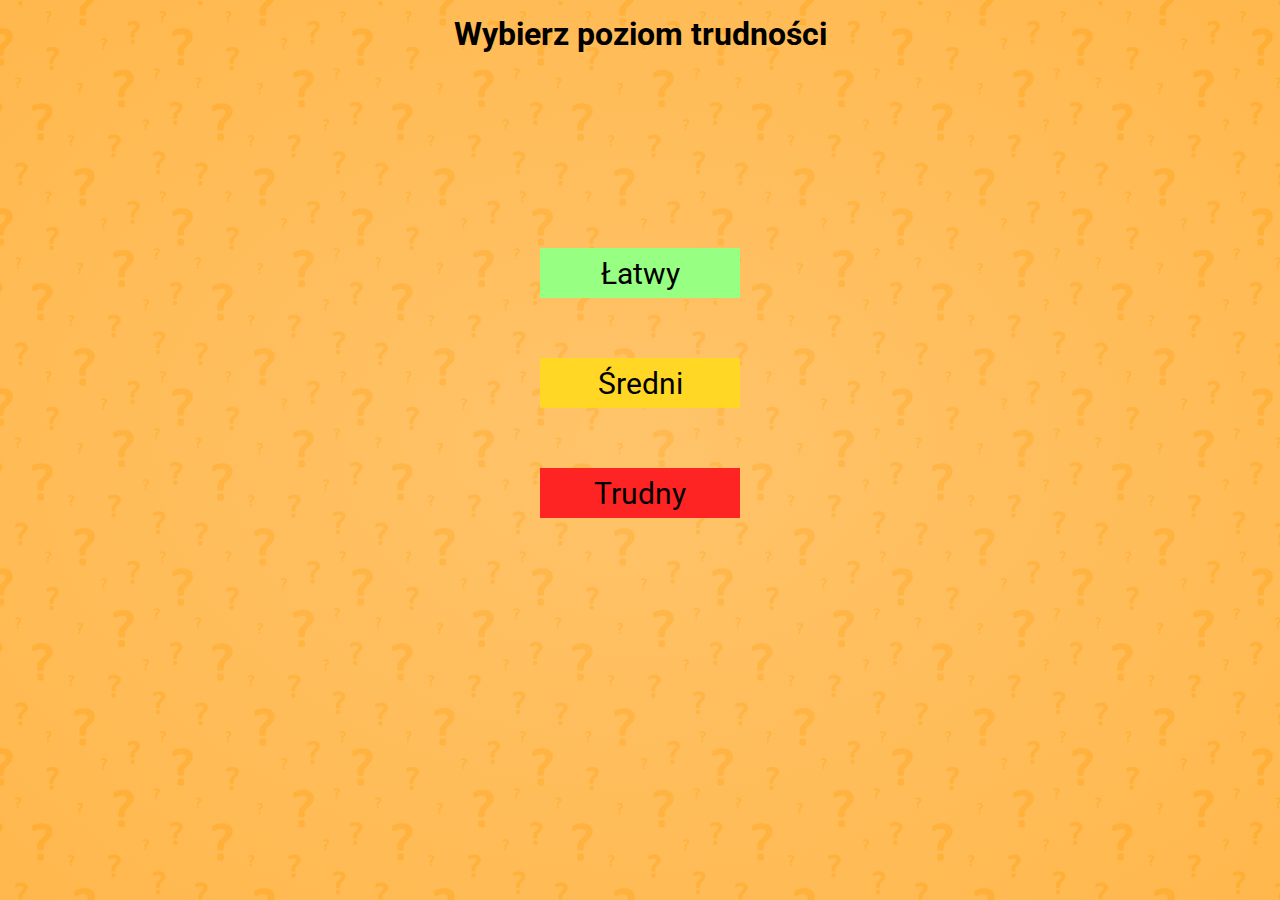
==== difficulty.html @ 76fa10ed "Changed Background and Settings" ====
<html lang="pl">

<head>
	<meta charset="UTF-8" />
	<meta name="viewport" content="width=device-width, initial-scale=1.0" />
	<meta http-equiv="X-UA-Compatible" content="ie=edge" />
	<link rel="stylesheet" href="difficulty.css" />
	<title>Kim jest sieciowiec?</title>
	<link rel="preconnect" href="https://fonts.googleapis.com" />
	<link rel="preconnect" href="https://fonts.gstatic.com" crossorigin />
	<link href="https://fonts.googleapis.com/css2?family=Roboto&display=swap" rel="stylesheet" />
	<link href="https://fonts.googleapis.com/css2?family=Road+Rage&display=swap" rel="stylesheet">	
</head>

<body>
	<header>
		<h1>Wybierz poziom trudności</h1>
	</header>

	<main>
		<div>
			<div class="diff" id="easy">
				<a href="game.html">Łatwy</a>
			</div>


			<div class="diff" id="medium">
				<a href="game.html">Średni</a>
			</div>
	
			<div class="diff" id="hard">
				<a href="game.html">Trudny</a>
			</div>
		</div>
	</main>


</body>

</html>
---- difficulty.css ----
* {
	margin: 0px;
	padding: 0px;
}



body {
	background-color: #ffb950;
	background-image: url(img/question.jpg);
	background-blend-mode: screen;
	font-family: "Roboto", sans-serif;
}

body::before
{
	left: 0;
	top: 0;
	content: "";
	width: 100vw;
	height: 100vh;
	background-image: radial-gradient(#ffb950, #ffab2d);
	opacity: 85%;
	position: absolute;
	z-index: -1;
}

h1{
	margin-top: 15px;
	text-align: center;
}

a{
	text-decoration: none;
	color: black;
	width: 100%;
	height: 100%;
	display: flex;
	justify-content: center;
	align-items: center;
}

main
{
	display: flex;
	justify-content: center;
	align-items: center;
	width: 100%;
	height: 80vh;
	flex-wrap: wrap;
}

.diff
{
	width: 200px;
	height: 50px;
	display: block;
	margin-bottom: 2em;
	display: flex;
	justify-content: center;
	align-items: center;
	font-size: 30px;
	cursor: pointer;
}

.diff:hover
{
	color: #fff;
}

#easy
{
	background-color: rgb(151, 255, 130);
}

#medium
{
	background-color: rgb(255, 215, 36);
}

#hard
{
	background-color: rgb(255, 36, 36);
}
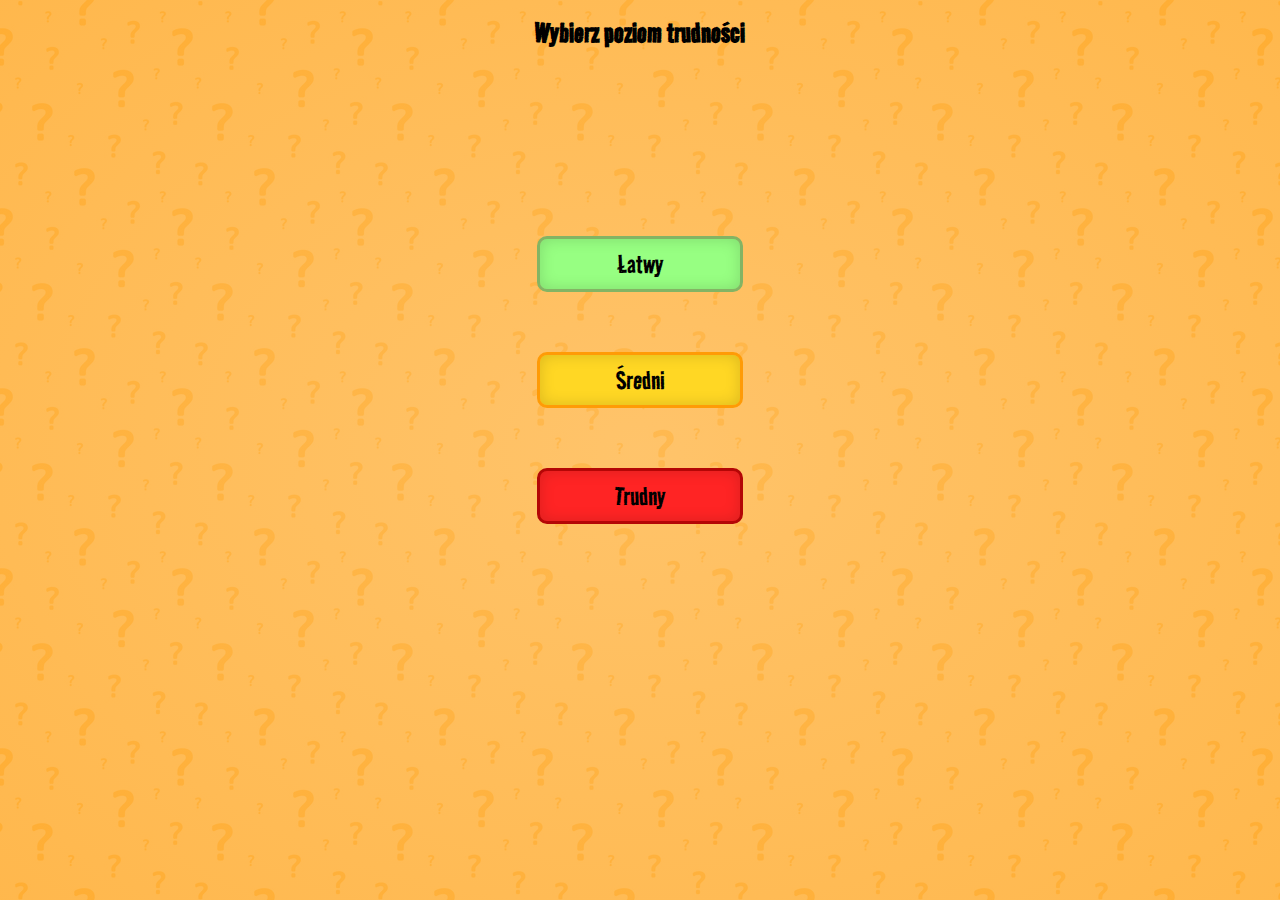
==== commit 990e614d: "Organisation Update" ====
--- a/difficulty.html
+++ b/difficulty.html
@@ -4,7 +4,7 @@
 	<meta charset="UTF-8" />
 	<meta name="viewport" content="width=device-width, initial-scale=1.0" />
 	<meta http-equiv="X-UA-Compatible" content="ie=edge" />
-	<link rel="stylesheet" href="difficulty.css" />
+	<link rel="stylesheet" href="styles/difficulty.css" />
 	<title>Kim jest sieciowiec?</title>
 	<link rel="preconnect" href="https://fonts.googleapis.com" />
 	<link rel="preconnect" href="https://fonts.gstatic.com" crossorigin />
@@ -34,6 +34,7 @@
 		</div>
 	</main>
 
+	<script type="text/javascript" src="js/main.js"></script>  
 
 </body>
 
--- a/styles/difficulty.css
+++ b/styles/difficulty.css
@@ -0,0 +1,95 @@
+* {
+	margin: 0px;
+	padding: 0px;
+}
+
+
+
+body {
+	background-color: #ffb950;
+	background-image: url(../img/question.jpg);
+	background-blend-mode: screen;
+	font-family: "Road Rage", sans-serif;
+}
+
+body::before
+{
+	left: 0;
+	top: 0;
+	content: "";
+	width: 100vw;
+	height: 100vh;
+	background-image: radial-gradient(#ffb950, #ffab2d);
+	opacity: 85%;
+	position: absolute;
+	z-index: -1;
+}
+
+h1{
+	margin-top: 15px;
+	text-align: center;
+}
+
+a{
+	text-decoration: none;
+	color: black;
+	width: 100%;
+	height: 100%;
+	display: flex;
+	justify-content: center;
+	align-items: center;
+}
+
+main
+{
+	display: flex;
+	justify-content: center;
+	align-items: center;
+	width: 100%;
+	height: 80vh;
+	flex-wrap: wrap;
+}
+
+.diff
+{
+	width: 200px;
+	height: 50px;
+	display: block;
+	margin-bottom: 2em;
+	display: flex;
+	justify-content: center;
+	align-items: center;
+	font-size: 30px;
+	cursor: pointer;
+	border-radius: 10px;
+	box-shadow: 0 0 15px rgb(0, 0, 0, 0.15) inset;
+}
+
+.diff a
+{
+	transition: 0.5s;
+}
+
+.diff a:hover
+{
+	transform: scale(1.2);
+}
+
+#easy
+{
+	background-color: rgb(151, 255, 130);
+	border: 3px solid rgb(131, 180, 100);
+}
+
+#medium
+{
+	background-color: rgb(255, 215, 36);
+	border: 3px solid rgb(255, 155, 6);
+}
+
+#hard
+{
+	background-color: rgb(255, 36, 36);
+	border: 3px solid rgb(180, 6, 6);
+}
+
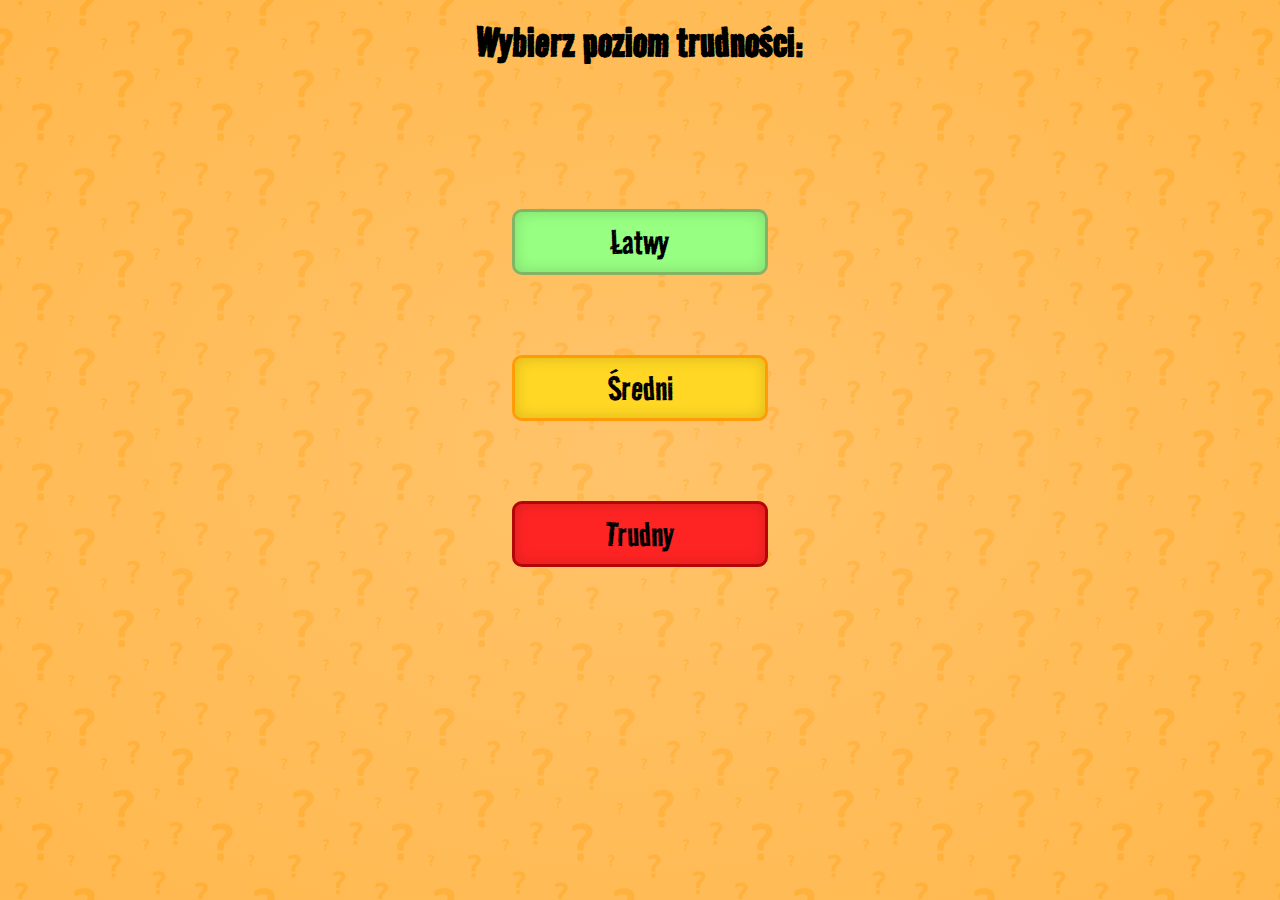
==== commit 4e960fb9: "Minor Fixes" ====
--- a/difficulty.html
+++ b/difficulty.html
@@ -14,7 +14,7 @@
 
 <body>
 	<header>
-		<h1>Wybierz poziom trudności</h1>
+		<h1>Wybierz poziom trudności:</h1>
 	</header>
 
 	<main>
@@ -34,7 +34,7 @@
 		</div>
 	</main>
 
-	<script type="text/javascript" src="js/main.js"></script>  
+	<script type="text/javascript" src="js/diff.js"></script> 
 
 </body>
 
--- a/styles/difficulty.css
+++ b/styles/difficulty.css
@@ -28,6 +28,7 @@
 h1{
 	margin-top: 15px;
 	text-align: center;
+	font-size: 3em;
 }
 
 a{
@@ -52,14 +53,14 @@
 
 .diff
 {
-	width: 200px;
-	height: 50px;
+	width: 250px;
+	height: 60px;
 	display: block;
 	margin-bottom: 2em;
 	display: flex;
 	justify-content: center;
 	align-items: center;
-	font-size: 30px;
+	font-size: 40px;
 	cursor: pointer;
 	border-radius: 10px;
 	box-shadow: 0 0 15px rgb(0, 0, 0, 0.15) inset;
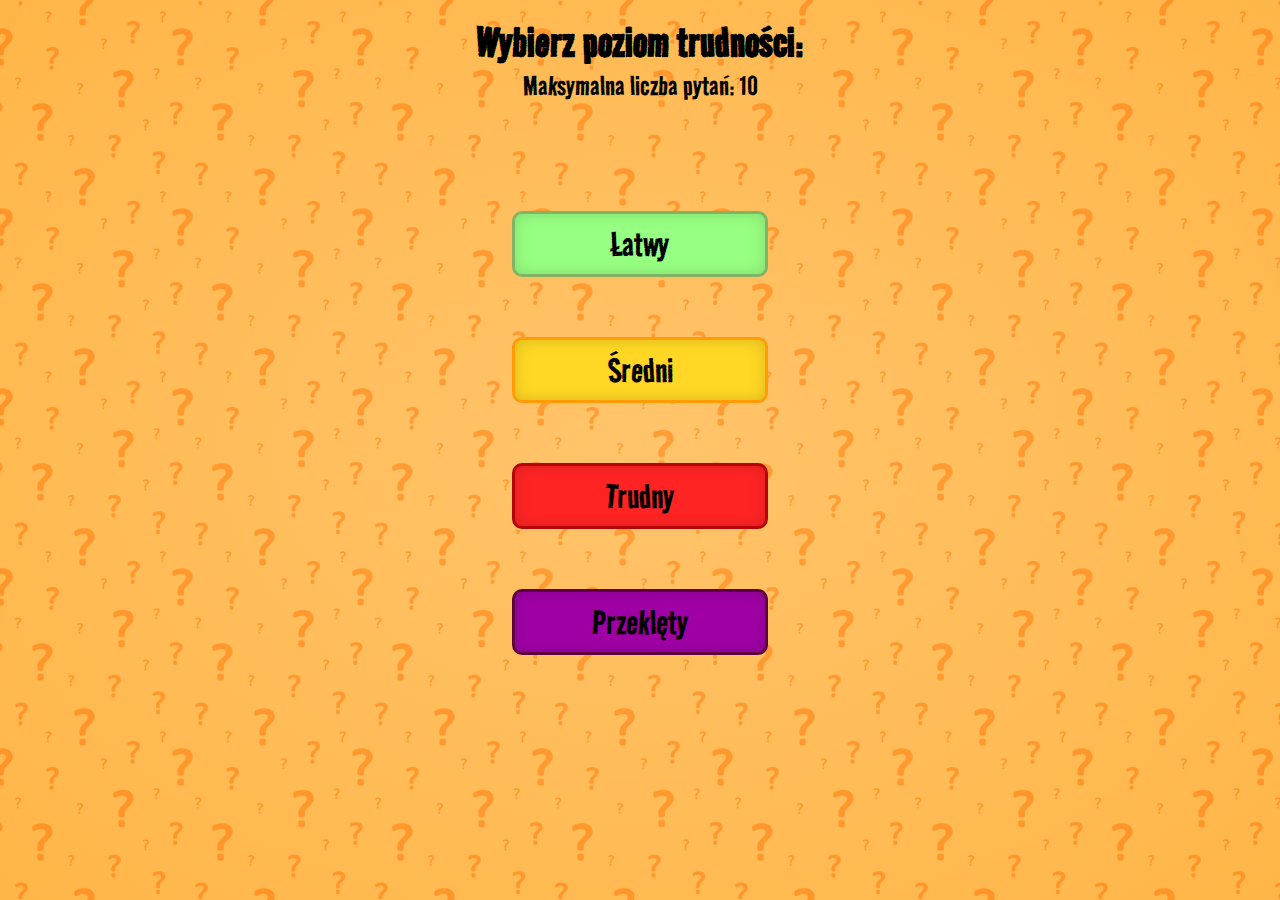
==== commit 0b1ce81d: "Difficulty Update" ====
--- a/difficulty.html
+++ b/difficulty.html
@@ -15,6 +15,7 @@
 <body>
 	<header>
 		<h1>Wybierz poziom trudności:</h1>
+		<p>Maksymalna liczba pytań: 10</p>
 	</header>
 
 	<main>
@@ -31,6 +32,10 @@
 			<div class="diff" id="hard">
 				<a href="game.html">Trudny</a>
 			</div>
+
+			<div class="diff" id="cursed">
+				<a href="game.html">Przeklęty</a>
+			</div>
 		</div>
 	</main>
 
--- a/styles/difficulty.css
+++ b/styles/difficulty.css
@@ -6,28 +6,23 @@
 
 
 body {
-	background-color: #ffb950;
-	background-image: url(../img/question.jpg);
-	background-blend-mode: screen;
+	background-image: radial-gradient(#ffc46b, #ffb648), url(../img/question.png);
+	background-blend-mode:multiply;
 	font-family: "Road Rage", sans-serif;
 }
 
-body::before
+header
 {
-	left: 0;
-	top: 0;
-	content: "";
-	width: 100vw;
-	height: 100vh;
-	background-image: radial-gradient(#ffb950, #ffab2d);
-	opacity: 85%;
-	position: absolute;
-	z-index: -1;
+	text-align: center;
+}
+
+header p
+{
+	font-size: 2em;
 }
 
 h1{
 	margin-top: 15px;
-	text-align: center;
 	font-size: 3em;
 }
 
@@ -56,7 +51,7 @@
 	width: 250px;
 	height: 60px;
 	display: block;
-	margin-bottom: 2em;
+	margin-bottom: 1.5em;
 	display: flex;
 	justify-content: center;
 	align-items: center;
@@ -94,3 +89,8 @@
 	border: 3px solid rgb(180, 6, 6);
 }
 
+#cursed
+{
+	background-color: rgb(159, 0, 165);
+	border: 3px solid rgb(94, 0, 62);
+}
